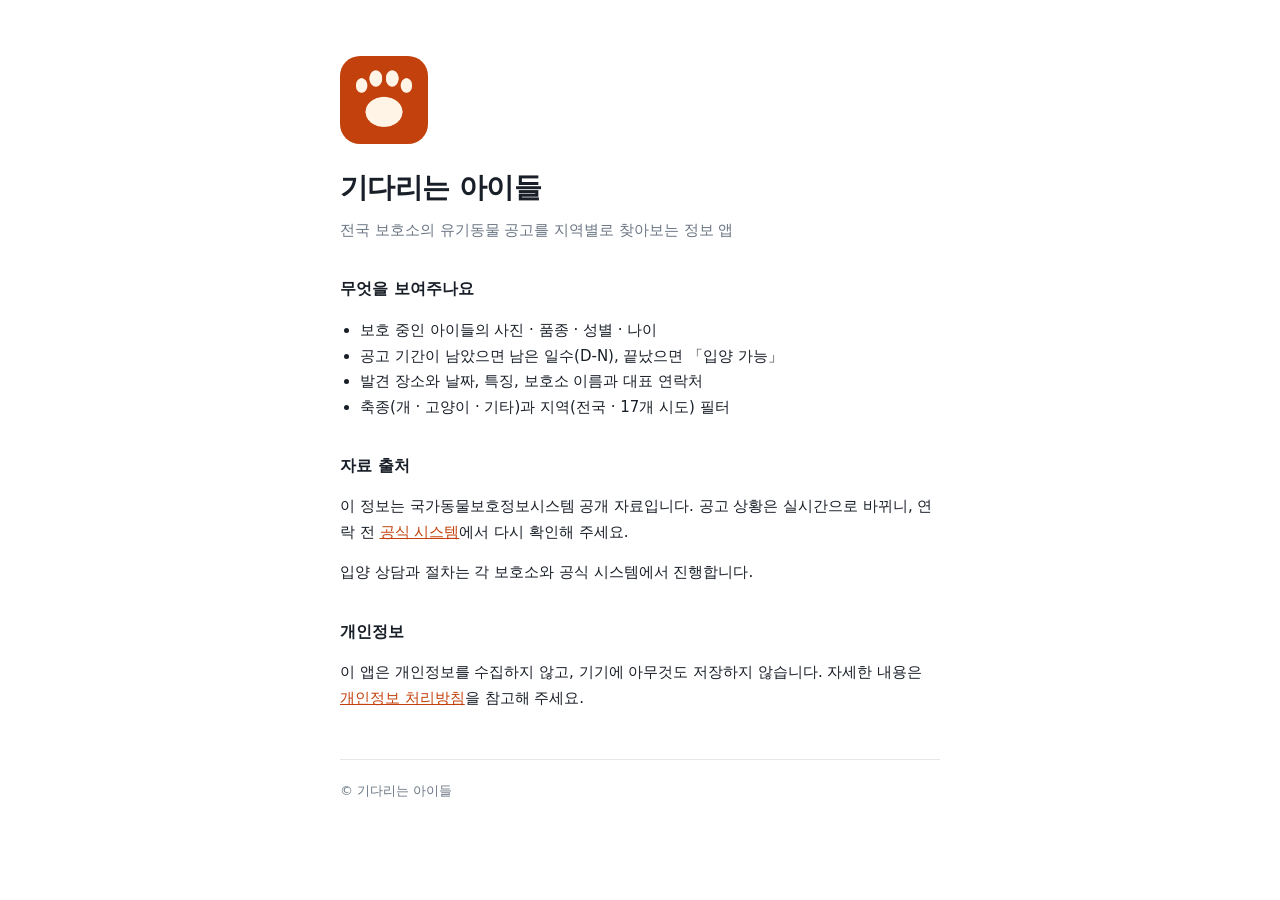
==== index.html @ a4dab383 "기다리는 아이들 — 로고 · 개인정보 처리방침 (gh-pages) 앱 소스 저장소(toss-waiting-paws)는 private 그대로 둔다. 함대 패턴대로 appName 이름" ====
<!doctype html>
<html lang="ko">
<head>
<meta charset="utf-8">
<meta name="viewport" content="width=device-width, initial-scale=1">
<title>기다리는 아이들</title>
<meta name="description" content="전국 보호소의 유기동물 공고를 지역별로 찾아보는 정보 앱">
<style>
  :root {
    --bg: #ffffff; --text: #191f28; --sub: #6b7684; --line: #e5e8eb; --accent: #c2410c;
  }
  @media (prefers-color-scheme: dark) {
    :root { --bg: #17171c; --text: #f2f4f6; --sub: #9ba3ad; --line: #2e2e36; --accent: #ea580c; }
  }
  * { box-sizing: border-box; }
  body {
    margin: 0; background: var(--bg); color: var(--text);
    font-family: -apple-system, BlinkMacSystemFont, 'Apple SD Gothic Neo', 'Pretendard',
      'Malgun Gothic', system-ui, sans-serif;
    line-height: 1.7; -webkit-font-smoothing: antialiased;
  }
  main { max-width: 640px; margin: 0 auto; padding: 56px 20px 72px; }
  .logo { width: 88px; height: 88px; border-radius: 20px; display: block; }
  h1 { font-size: 28px; margin: 20px 0 6px; letter-spacing: -0.02em; }
  .sub { color: var(--sub); margin: 0 0 32px; }
  h2 { font-size: 16px; margin: 32px 0 8px; }
  p, li { font-size: 15px; }
  ul { padding-left: 20px; }
  a { color: var(--accent); }
  footer {
    margin-top: 48px; padding-top: 20px; border-top: 1px solid var(--line);
    color: var(--sub); font-size: 13px;
  }
</style>
</head>
<body>
<main>
  <img class="logo" src="./logo-600.png" alt="기다리는 아이들 로고" width="88" height="88">
  <h1>기다리는 아이들</h1>
  <p class="sub">전국 보호소의 유기동물 공고를 지역별로 찾아보는 정보 앱</p>

  <h2>무엇을 보여주나요</h2>
  <ul>
    <li>보호 중인 아이들의 사진 · 품종 · 성별 · 나이</li>
    <li>공고 기간이 남았으면 남은 일수(D-N), 끝났으면 「입양 가능」</li>
    <li>발견 장소와 날짜, 특징, 보호소 이름과 대표 연락처</li>
    <li>축종(개 · 고양이 · 기타)과 지역(전국 · 17개 시도) 필터</li>
  </ul>

  <h2>자료 출처</h2>
  <p>
    이 정보는 국가동물보호정보시스템 공개 자료입니다.
    공고 상황은 실시간으로 바뀌니, 연락 전
    <a href="https://www.animal.go.kr/front/awtis/public/publicList.do" rel="noreferrer">공식 시스템</a>에서
    다시 확인해 주세요.
  </p>
  <p>입양 상담과 절차는 각 보호소와 공식 시스템에서 진행합니다.</p>

  <h2>개인정보</h2>
  <p>
    이 앱은 개인정보를 수집하지 않고, 기기에 아무것도 저장하지 않습니다.
    자세한 내용은 <a href="./privacy.html">개인정보 처리방침</a>을 참고해 주세요.
  </p>

  <footer>© 기다리는 아이들</footer>
</main>
</body>
</html>
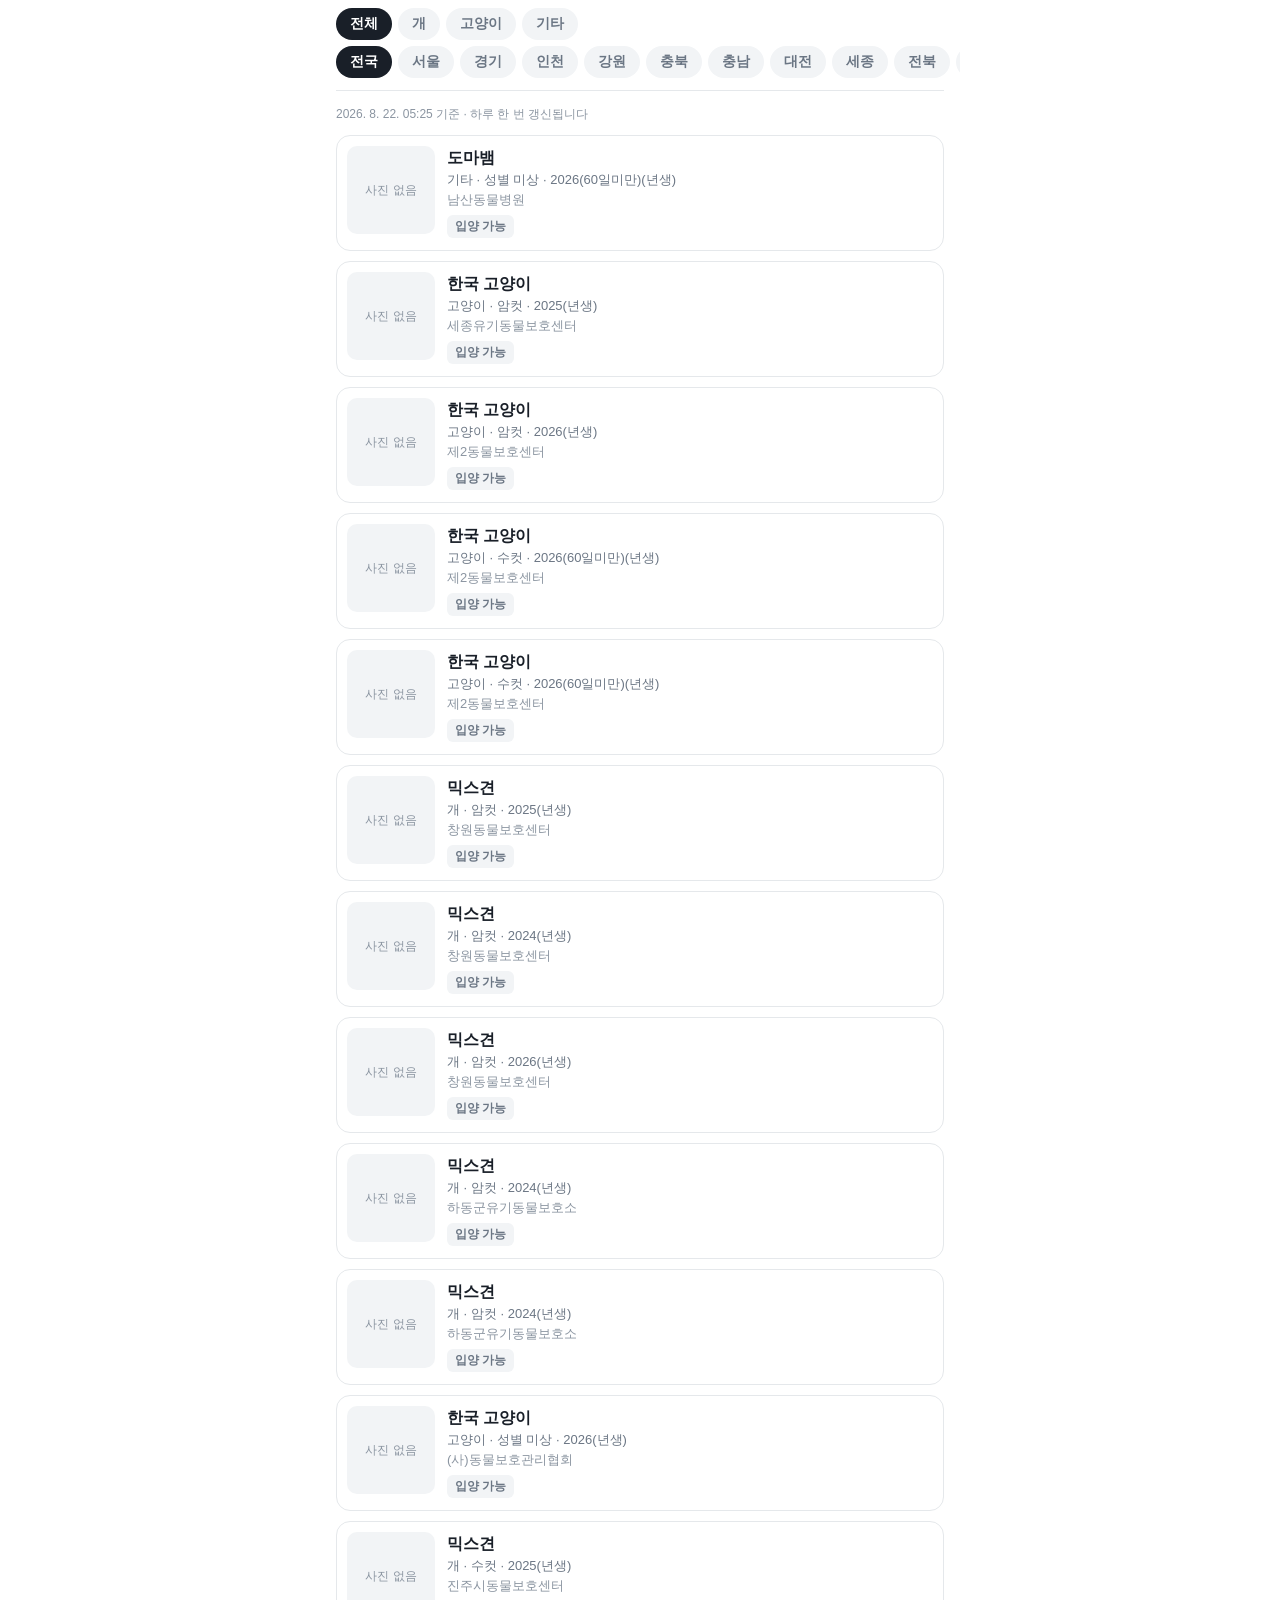
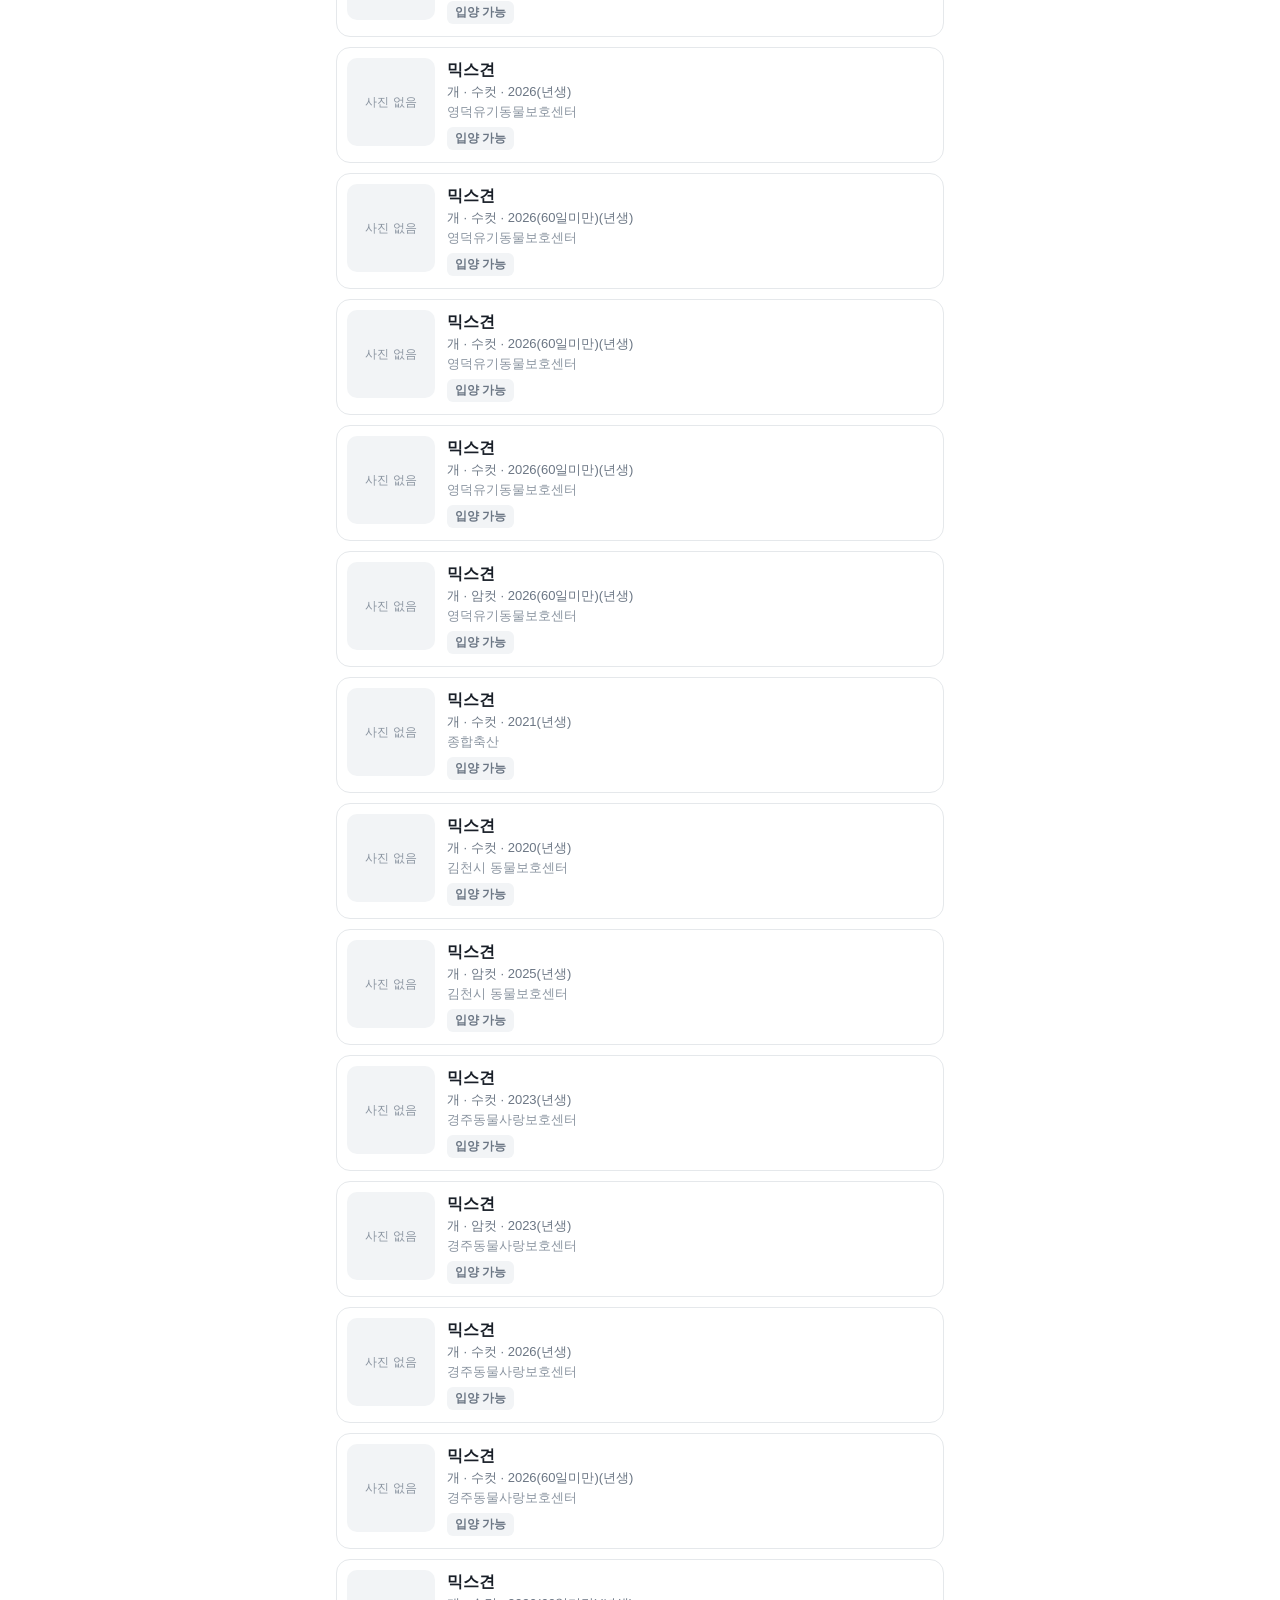
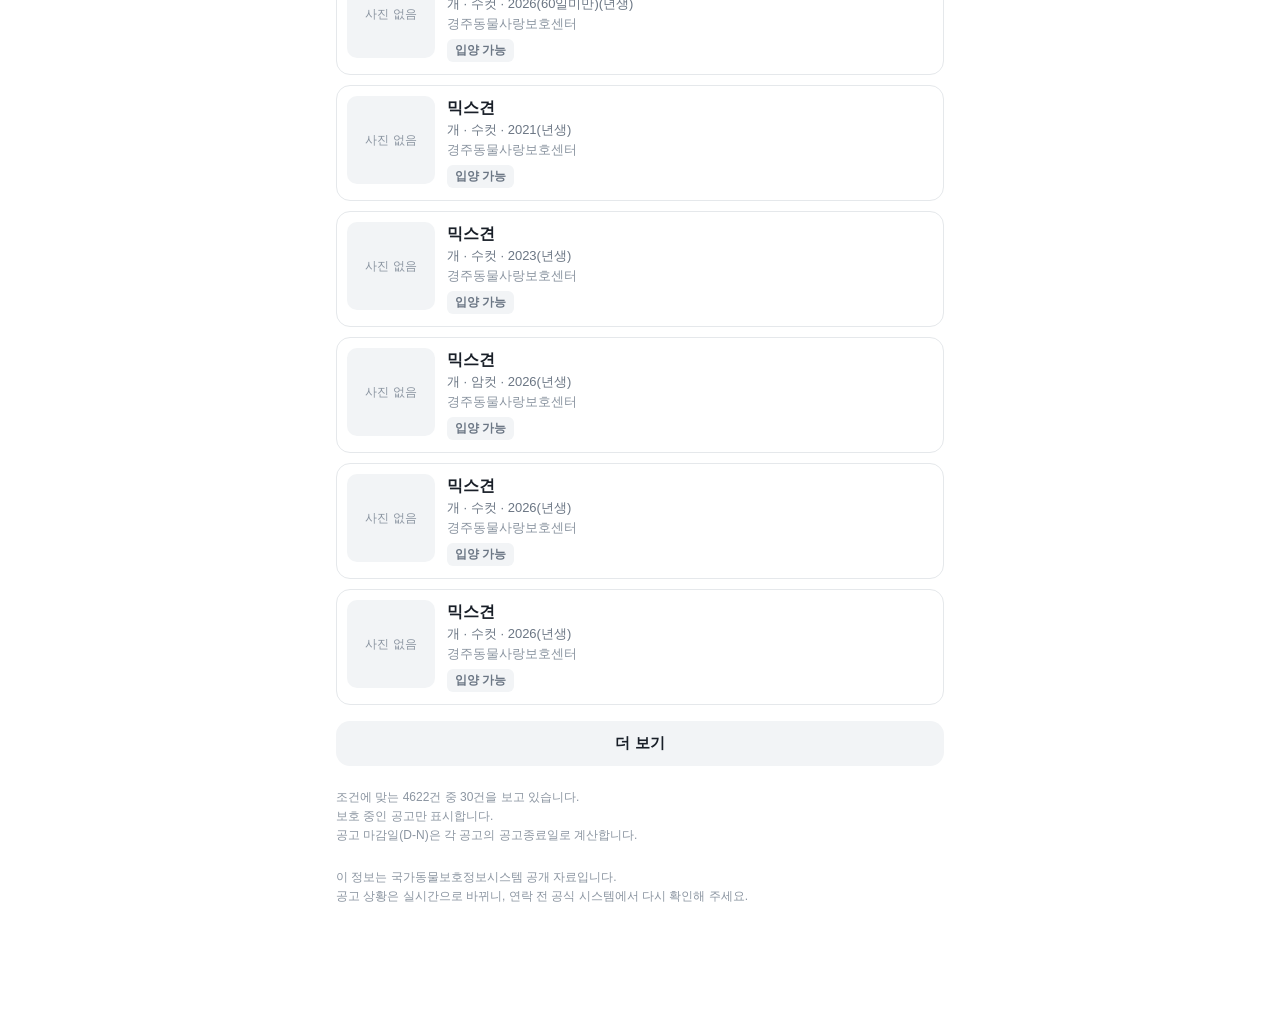
==== commit 44671ec9: "웹판 공개 — 다른 앱과 같은 구조로 맞춘다 daily-trivia · curiosity-lab · mind-quiz · pc-clinic 은 appName 저장소에 **웹판 앱 " ====
--- a/index.html
+++ b/index.html
@@ -1,68 +1,17 @@
 <!doctype html>
 <html lang="ko">
-<head>
-<meta charset="utf-8">
-<meta name="viewport" content="width=device-width, initial-scale=1">
-<title>기다리는 아이들</title>
-<meta name="description" content="전국 보호소의 유기동물 공고를 지역별로 찾아보는 정보 앱">
-<style>
-  :root {
-    --bg: #ffffff; --text: #191f28; --sub: #6b7684; --line: #e5e8eb; --accent: #c2410c;
-  }
-  @media (prefers-color-scheme: dark) {
-    :root { --bg: #17171c; --text: #f2f4f6; --sub: #9ba3ad; --line: #2e2e36; --accent: #ea580c; }
-  }
-  * { box-sizing: border-box; }
-  body {
-    margin: 0; background: var(--bg); color: var(--text);
-    font-family: -apple-system, BlinkMacSystemFont, 'Apple SD Gothic Neo', 'Pretendard',
-      'Malgun Gothic', system-ui, sans-serif;
-    line-height: 1.7; -webkit-font-smoothing: antialiased;
-  }
-  main { max-width: 640px; margin: 0 auto; padding: 56px 20px 72px; }
-  .logo { width: 88px; height: 88px; border-radius: 20px; display: block; }
-  h1 { font-size: 28px; margin: 20px 0 6px; letter-spacing: -0.02em; }
-  .sub { color: var(--sub); margin: 0 0 32px; }
-  h2 { font-size: 16px; margin: 32px 0 8px; }
-  p, li { font-size: 15px; }
-  ul { padding-left: 20px; }
-  a { color: var(--accent); }
-  footer {
-    margin-top: 48px; padding-top: 20px; border-top: 1px solid var(--line);
-    color: var(--sub); font-size: 13px;
-  }
-</style>
-</head>
-<body>
-<main>
-  <img class="logo" src="./logo-600.png" alt="기다리는 아이들 로고" width="88" height="88">
-  <h1>기다리는 아이들</h1>
-  <p class="sub">전국 보호소의 유기동물 공고를 지역별로 찾아보는 정보 앱</p>
-
-  <h2>무엇을 보여주나요</h2>
-  <ul>
-    <li>보호 중인 아이들의 사진 · 품종 · 성별 · 나이</li>
-    <li>공고 기간이 남았으면 남은 일수(D-N), 끝났으면 「입양 가능」</li>
-    <li>발견 장소와 날짜, 특징, 보호소 이름과 대표 연락처</li>
-    <li>축종(개 · 고양이 · 기타)과 지역(전국 · 17개 시도) 필터</li>
-  </ul>
-
-  <h2>자료 출처</h2>
-  <p>
-    이 정보는 국가동물보호정보시스템 공개 자료입니다.
-    공고 상황은 실시간으로 바뀌니, 연락 전
-    <a href="https://www.animal.go.kr/front/awtis/public/publicList.do" rel="noreferrer">공식 시스템</a>에서
-    다시 확인해 주세요.
-  </p>
-  <p>입양 상담과 절차는 각 보호소와 공식 시스템에서 진행합니다.</p>
-
-  <h2>개인정보</h2>
-  <p>
-    이 앱은 개인정보를 수집하지 않고, 기기에 아무것도 저장하지 않습니다.
-    자세한 내용은 <a href="./privacy.html">개인정보 처리방침</a>을 참고해 주세요.
-  </p>
-
-  <footer>© 기다리는 아이들</footer>
-</main>
-</body>
+  <head>
+    <meta charset="UTF-8" />
+    <meta
+      name="viewport"
+      content="width=device-width, initial-scale=1, viewport-fit=cover, maximum-scale=1"
+    />
+    <meta name="color-scheme" content="light" />
+    <title>기다리는 아이들</title>
+    <script type="module" crossorigin src="./assets/index-VcEjuSg9.js"></script>
+    <link rel="stylesheet" crossorigin href="./assets/index-CAzig0Lm.css">
+  </head>
+  <body>
+    <div id="root"></div>
+  </body>
 </html>
--- a/assets/index-CAzig0Lm.css
+++ b/assets/index-CAzig0Lm.css
@@ -0,0 +1 @@
+:root{--bg: #ffffff;--surface: #f2f4f6;--text: #191f28;--text-sub: #6b7684;--text-weak: #8b95a1;--line: #e5e8eb;--accent: #3182f6;--warn-bg: #fff4e6;--warn-text: #c2410c;--radius: 14px}*{box-sizing:border-box;-webkit-tap-highlight-color:transparent}html,body{margin:0;padding:0;background:var(--bg);color:var(--text);font-family:-apple-system,BlinkMacSystemFont,Apple SD Gothic Neo,Pretendard,Noto Sans KR,Malgun Gothic,sans-serif;font-size:15px;line-height:1.5;-webkit-font-smoothing:antialiased}#root{max-width:640px;margin:0 auto;padding:0 16px 120px}.filters{position:sticky;top:0;z-index:10;background:var(--bg);padding:8px 0 10px;border-bottom:1px solid var(--line);margin-bottom:14px}.filters__row{display:flex;gap:6px;padding-bottom:6px}.filters__row--scroll{overflow-x:auto;scrollbar-width:none;margin:0 -16px;padding:0 16px 2px}.filters__row--scroll::-webkit-scrollbar{display:none}.chip{flex:0 0 auto;border:0;border-radius:999px;background:var(--surface);color:var(--text-sub);font-size:14px;font-weight:600;padding:7px 14px;cursor:pointer;font-family:inherit}.chip--on{background:var(--text);color:#fff}.cards{display:flex;flex-direction:column;gap:10px}.card{display:flex;gap:12px;align-items:stretch;width:100%;padding:10px;border:1px solid var(--line);border-radius:var(--radius);background:var(--bg);text-align:left;cursor:pointer;font-family:inherit;font-size:inherit;color:inherit}.card:active{background:var(--surface)}.card__photo{flex:0 0 88px;width:88px;height:88px}.card__body{min-width:0;display:flex;flex-direction:column;gap:2px;padding:2px 0}.card__title{font-size:16px;font-weight:700;overflow:hidden;text-overflow:ellipsis;white-space:nowrap}.card__facts{font-size:13px;color:var(--text-sub)}.card__shelter{font-size:13px;color:var(--text-weak);overflow:hidden;text-overflow:ellipsis;white-space:nowrap}.photo{border-radius:10px;background:var(--surface);object-fit:cover;display:block}.photo--empty{display:flex;align-items:center;justify-content:center;color:var(--text-weak);font-size:12px}.badge{align-self:flex-start;margin-top:4px;font-size:12px;font-weight:700;padding:3px 8px;border-radius:6px;background:var(--surface);color:var(--text-sub)}.badge--last-day{background:var(--warn-bg);color:var(--warn-text)}.more{display:block;width:100%;margin:16px 0 0;padding:13px;border:0;border-radius:var(--radius);background:var(--surface);color:var(--text);font-size:15px;font-weight:600;font-family:inherit;cursor:pointer}.more:disabled{color:var(--text-weak);cursor:default}.empty{padding:48px 0;text-align:center;color:var(--text-sub);font-size:14px}.skeletons{display:flex;flex-direction:column;gap:10px}.skeleton{height:110px;border-radius:var(--radius);background:linear-gradient(90deg,var(--surface) 25%,#e9edf1 37%,var(--surface) 63%);background-size:400% 100%;animation:shimmer 1.2s ease-in-out infinite}@keyframes shimmer{0%{background-position:100% 0}to{background-position:0 0}}@media (prefers-reduced-motion: reduce){.skeleton{animation:none}}.notice{margin:12px 0;padding:16px;border-radius:var(--radius);background:var(--surface)}.notice__title{margin:0 0 4px;font-size:15px;font-weight:700}.notice__body{margin:0;font-size:13px;color:var(--text-sub)}.notice__actions{display:flex;gap:14px;align-items:center;flex-wrap:wrap;margin-top:14px}.notice__link{font-size:14px;font-weight:600;color:var(--text-sub)}.retry{padding:9px 16px;border:0;border-radius:8px;background:var(--text);color:#fff;font-size:14px;font-weight:600;font-family:inherit;cursor:pointer}.stamp{margin:0 0 12px;font-size:12px;color:var(--text-weak)}.back{margin:12px 0;padding:6px 0;border:0;background:none;color:var(--text-sub);font-size:15px;font-family:inherit;cursor:pointer}.detail__photos{display:flex;gap:8px;overflow-x:auto;scrollbar-width:none}.detail__photos::-webkit-scrollbar{display:none}.detail__photos .photo{flex:0 0 auto;width:78%;aspect-ratio:4 / 3;height:auto}.detail__head{padding:18px 0 6px}.detail__title{margin:0;font-size:22px;font-weight:700;letter-spacing:-.4px}.detail__sub{margin:4px 0 0;font-size:14px;color:var(--text-sub)}.detail__section{padding:18px 0;border-top:1px solid var(--line)}.detail__h2{margin:0 0 10px;font-size:14px;font-weight:700;color:var(--text-sub)}.rows{margin:0}.row{display:flex;gap:12px;padding:5px 0}.row__label{flex:0 0 76px;font-size:14px;color:var(--text-weak)}.row__value{margin:0;flex:1 1 auto;min-width:0;font-size:14px;word-break:keep-all;overflow-wrap:anywhere}.calllink{display:block;margin-top:14px;padding:13px;border-radius:var(--radius);background:var(--accent);color:#fff;font-size:15px;font-weight:600;text-align:center;text-decoration:none}.ended{margin:40px 0;padding:28px 20px;border-radius:var(--radius);background:var(--surface);text-align:center}.ended__title{margin:0;font-size:16px;font-weight:700}.ended__body{margin:6px 0 18px;font-size:14px;color:var(--text-sub)}.ended__link{display:inline-block;padding:11px 18px;border-radius:10px;background:var(--text);color:#fff;font-size:14px;font-weight:600;text-decoration:none}.footnote{margin:22px 0 0;font-size:12px;line-height:1.6;color:var(--text-weak)}.footlink{display:inline-block;margin-top:10px;font-size:13px;color:var(--text-sub)}
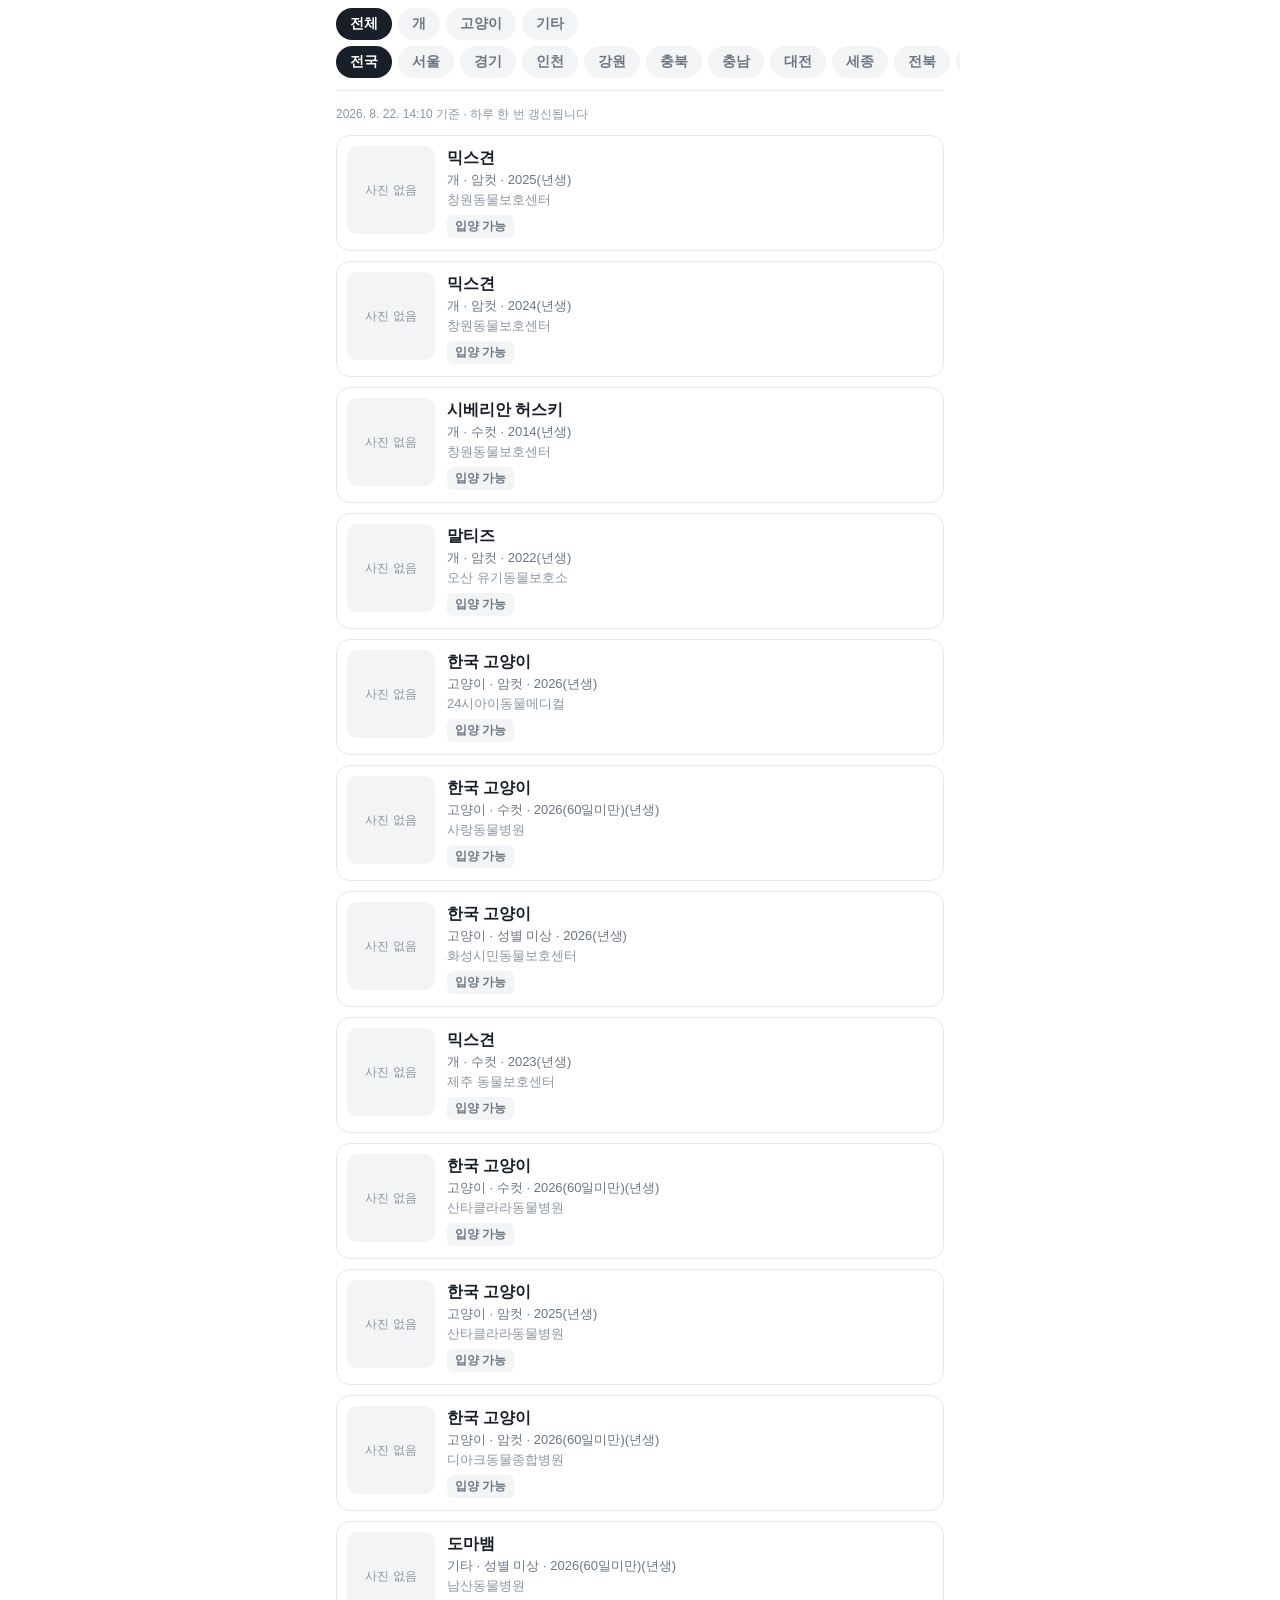
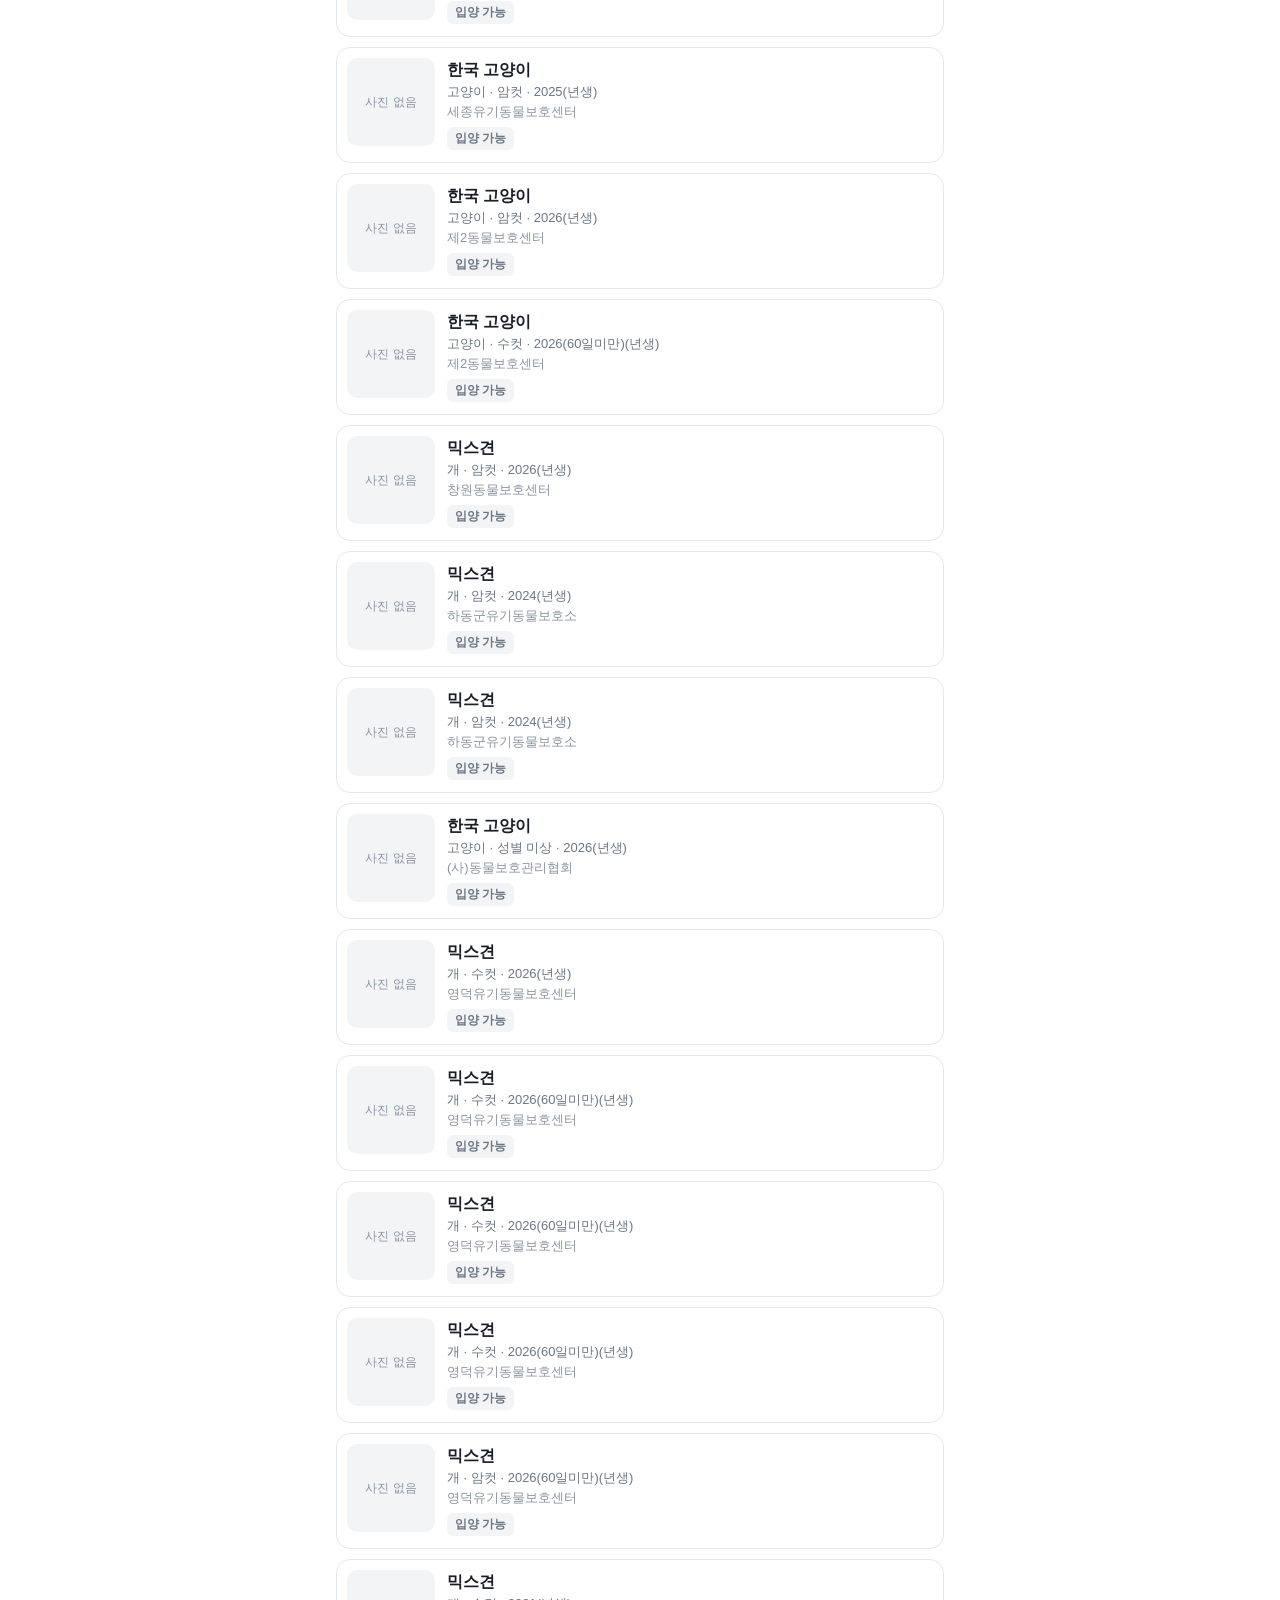
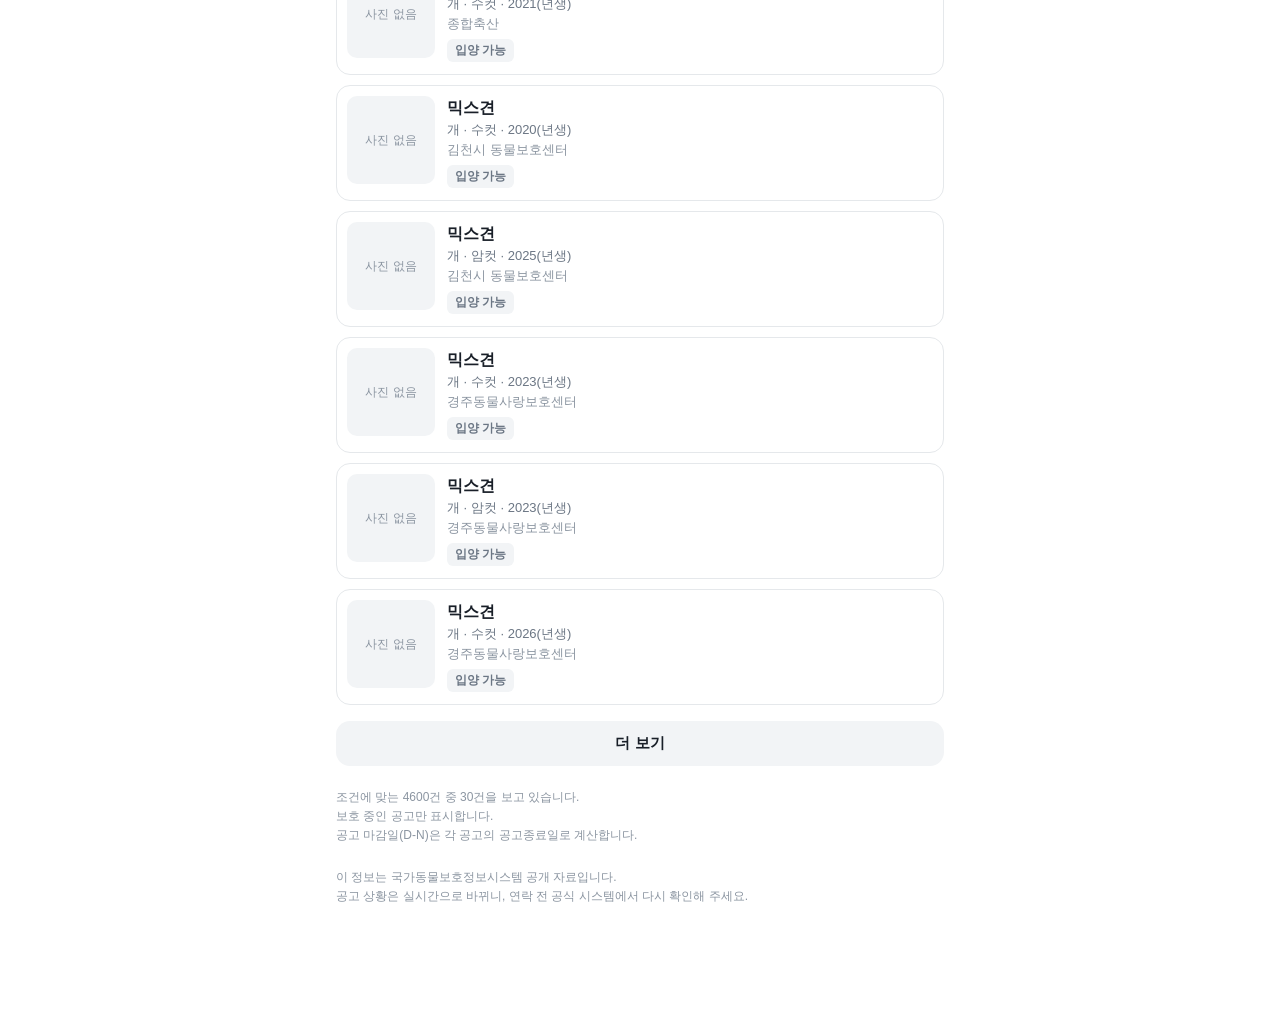
==== commit c1d32278: "fix: 웹판 복구 + 2차 기능 반영 직전 커밋(d92807e)이 assets/ 를 지운 채 올라갔다. 웹판이 깨져 있었다 (index.html 은 200 인데 참조하는 JS 가" ====
--- a/index.html
+++ b/index.html
@@ -8,8 +8,8 @@
     />
     <meta name="color-scheme" content="light" />
     <title>기다리는 아이들</title>
-    <script type="module" crossorigin src="./assets/index-VcEjuSg9.js"></script>
-    <link rel="stylesheet" crossorigin href="./assets/index-CAzig0Lm.css">
+    <script type="module" crossorigin src="./assets/index-CZ_r81-E.js"></script>
+    <link rel="stylesheet" crossorigin href="./assets/index-NrMdOXrM.css">
   </head>
   <body>
     <div id="root"></div>
--- a/assets/index-NrMdOXrM.css
+++ b/assets/index-NrMdOXrM.css
@@ -0,0 +1 @@
+:root{--bg: #ffffff;--surface: #f2f4f6;--text: #191f28;--text-sub: #6b7684;--text-weak: #8b95a1;--line: #e5e8eb;--accent: #3182f6;--warn-bg: #fff4e6;--warn-text: #c2410c;--radius: 14px}*{box-sizing:border-box;-webkit-tap-highlight-color:transparent}html,body{margin:0;padding:0;background:var(--bg);color:var(--text);font-family:-apple-system,BlinkMacSystemFont,Apple SD Gothic Neo,Pretendard,Noto Sans KR,Malgun Gothic,sans-serif;font-size:15px;line-height:1.5;-webkit-font-smoothing:antialiased}#root{max-width:640px;margin:0 auto;padding:0 16px 120px}.filters{position:sticky;top:0;z-index:10;background:var(--bg);padding:8px 0 10px;border-bottom:1px solid var(--line);margin-bottom:14px}.filters__row{display:flex;gap:6px;padding-bottom:6px}.filters__row--scroll{overflow-x:auto;scrollbar-width:none;margin:0 -16px;padding:0 16px 2px}.filters__row--scroll::-webkit-scrollbar{display:none}.chip{flex:0 0 auto;border:0;border-radius:999px;background:var(--surface);color:var(--text-sub);font-size:14px;font-weight:600;padding:7px 14px;cursor:pointer;font-family:inherit}.chip--on{background:var(--text);color:#fff}.cards{display:flex;flex-direction:column;gap:10px}.card{display:flex;gap:12px;align-items:stretch;width:100%;padding:10px;border:1px solid var(--line);border-radius:var(--radius);background:var(--bg);text-align:left;cursor:pointer;font-family:inherit;font-size:inherit;color:inherit}.card:active{background:var(--surface)}.card__photo{flex:0 0 88px;width:88px;height:88px}.card__body{min-width:0;display:flex;flex-direction:column;gap:2px;padding:2px 0}.card__title{font-size:16px;font-weight:700;overflow:hidden;text-overflow:ellipsis;white-space:nowrap}.card__facts{font-size:13px;color:var(--text-sub)}.card__shelter{font-size:13px;color:var(--text-weak);overflow:hidden;text-overflow:ellipsis;white-space:nowrap}.photo{border-radius:10px;background:var(--surface);object-fit:cover;display:block}.photo--empty{display:flex;align-items:center;justify-content:center;color:var(--text-weak);font-size:12px}.badge{align-self:flex-start;margin-top:4px;font-size:12px;font-weight:700;padding:3px 8px;border-radius:6px;background:var(--surface);color:var(--text-sub)}.badge--last-day{background:var(--warn-bg);color:var(--warn-text)}.more{display:block;width:100%;margin:16px 0 0;padding:13px;border:0;border-radius:var(--radius);background:var(--surface);color:var(--text);font-size:15px;font-weight:600;font-family:inherit;cursor:pointer}.more:disabled{color:var(--text-weak);cursor:default}.empty{padding:48px 0;text-align:center;color:var(--text-sub);font-size:14px}.skeletons{display:flex;flex-direction:column;gap:10px}.skeleton{height:110px;border-radius:var(--radius);background:linear-gradient(90deg,var(--surface) 25%,#e9edf1 37%,var(--surface) 63%);background-size:400% 100%;animation:shimmer 1.2s ease-in-out infinite}@keyframes shimmer{0%{background-position:100% 0}to{background-position:0 0}}@media (prefers-reduced-motion: reduce){.skeleton{animation:none}}.notice{margin:12px 0;padding:16px;border-radius:var(--radius);background:var(--surface)}.notice__title{margin:0 0 4px;font-size:15px;font-weight:700}.notice__body{margin:0;font-size:13px;color:var(--text-sub)}.notice__actions{display:flex;gap:14px;align-items:center;flex-wrap:wrap;margin-top:14px}.notice__link{font-size:14px;font-weight:600;color:var(--text-sub)}.retry{padding:9px 16px;border:0;border-radius:8px;background:var(--text);color:#fff;font-size:14px;font-weight:600;font-family:inherit;cursor:pointer}.stamp{margin:0 0 12px;font-size:12px;color:var(--text-weak)}.back{margin:12px 0;padding:6px 0;border:0;background:none;color:var(--text-sub);font-size:15px;font-family:inherit;cursor:pointer}.detail__photos{display:flex;gap:8px;overflow-x:auto;scrollbar-width:none}.detail__photos::-webkit-scrollbar{display:none}.detail__photos .photo{flex:0 0 auto;width:78%;aspect-ratio:4 / 3;height:auto}.detail__head{padding:18px 0 6px}.detail__title{margin:0;font-size:22px;font-weight:700;letter-spacing:-.4px}.detail__sub{margin:4px 0 0;font-size:14px;color:var(--text-sub)}.detail__section{padding:18px 0;border-top:1px solid var(--line)}.detail__h2{margin:0 0 10px;font-size:14px;font-weight:700;color:var(--text-sub)}.rows{margin:0}.row{display:flex;gap:12px;padding:5px 0}.row__label{flex:0 0 76px;font-size:14px;color:var(--text-weak)}.row__value{margin:0;flex:1 1 auto;min-width:0;font-size:14px;word-break:keep-all;overflow-wrap:anywhere}.calllink{display:block;margin-top:14px;padding:13px;border-radius:var(--radius);background:var(--accent);color:#fff;font-size:15px;font-weight:600;text-align:center;text-decoration:none}.ended{margin:40px 0;padding:28px 20px;border-radius:var(--radius);background:var(--surface);text-align:center}.ended__title{margin:0;font-size:16px;font-weight:700}.ended__body{margin:6px 0 18px;font-size:14px;color:var(--text-sub)}.ended__link{display:inline-block;padding:11px 18px;border-radius:10px;background:var(--text);color:#fff;font-size:14px;font-weight:600;text-decoration:none}.footnote{margin:22px 0 0;font-size:12px;line-height:1.6;color:var(--text-weak)}.footlink{display:inline-block;margin-top:10px;font-size:13px;color:var(--text-sub)}.share{margin-top:20px}.share__button{display:block;width:100%;padding:13px;border:1px solid var(--line);border-radius:var(--radius);background:var(--bg);color:var(--text);font-size:15px;font-weight:600;text-align:center;cursor:pointer}.share__button:disabled{color:var(--text-sub);cursor:default}.share__note{margin:8px 0 0;font-size:13px;color:var(--text-sub);text-align:center}
